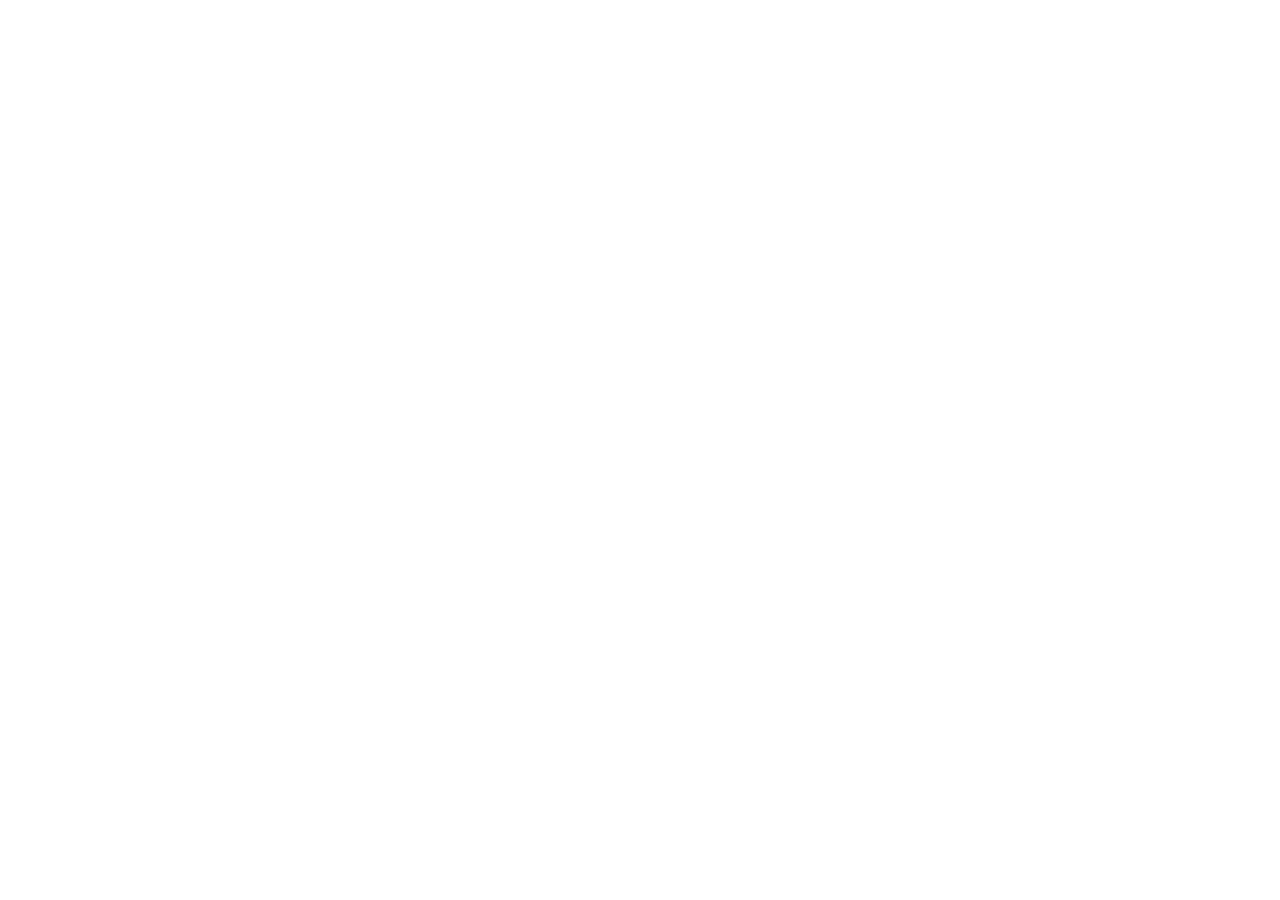
==== index.html @ 37d16799 "made html file for web portfolio" ====
<!DOCTYPE html>
<html lang="en">
<head>
    <meta charset="UTF-8">
    <meta name="viewport" content="width=device-width, initial-scale=1.0">
    <title>michaeleah's web portfolio </title>
</head>
<body>
    
</body>
</html>
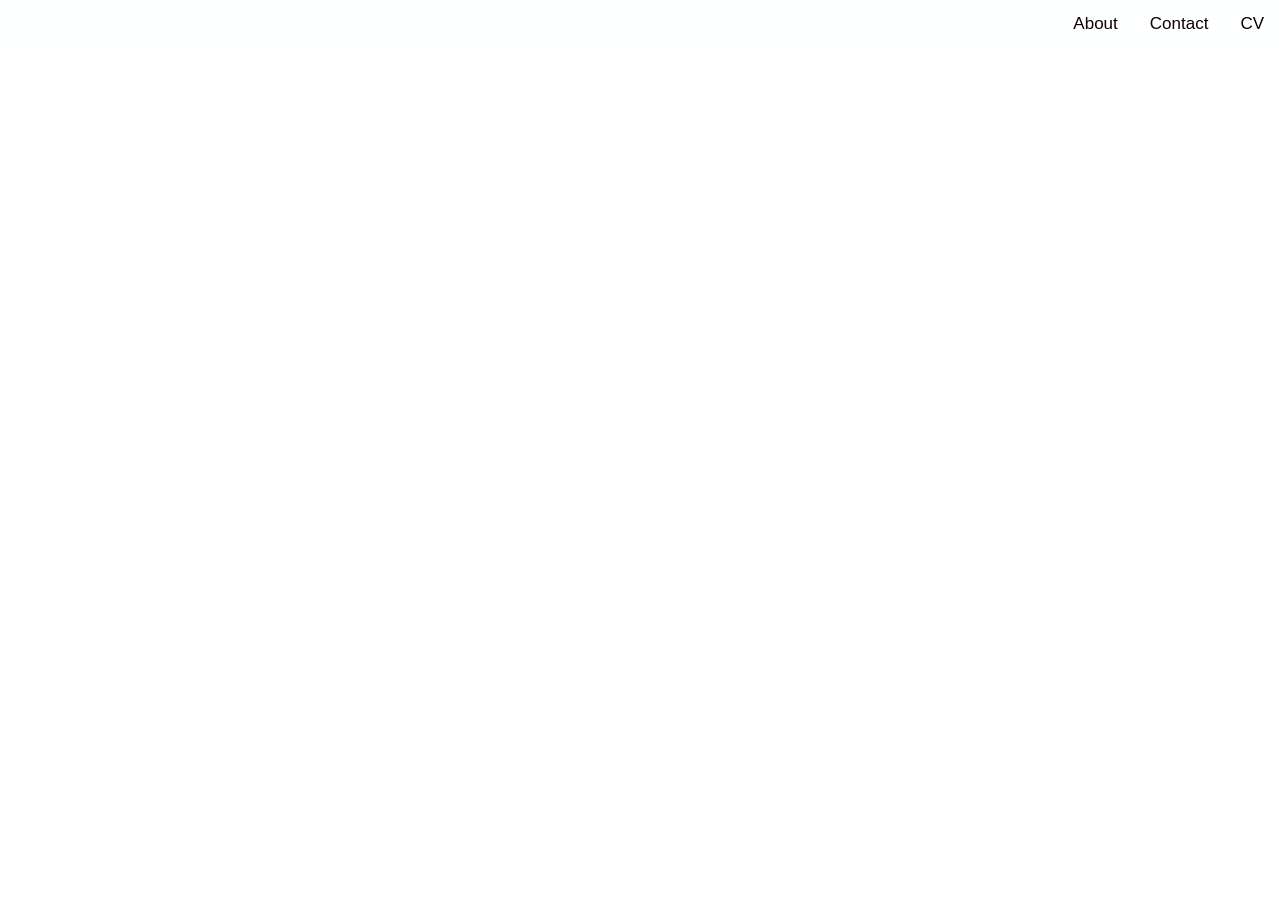
==== commit 6308338c: "added a favicon" ====
--- a/index.html
+++ b/index.html
@@ -4,8 +4,20 @@
     <meta charset="UTF-8">
     <meta name="viewport" content="width=device-width, initial-scale=1.0">
     <title>michaeleah's web portfolio </title>
+    <link rel="stylesheet" href="base.css">
+  <link rel="icon" type="image/png" href="favicon.png"> <link rel="icon" href="favicon.png">
 </head>
 <body>
+    <!--Adding a navigation bar -->
+    <div class="topnav">
+        <a href="cv.pdf" target="_blank">CV</a>
+        <a class="active" href="contact.html">Contact</a>
+        <a class="active" href="about.html">About</a>
+    </div>
+
+<div class="hero-banner">
+
+</div>
     
 </body>
 </html>
--- a/base.css
+++ b/base.css
@@ -0,0 +1,31 @@
+/* My navigation banner starts*/ 
+
+body {
+  margin: 0;
+  font-family: Arial, Helvetica, sans-serif;
+}
+
+.topnav {
+  overflow: hidden;
+  background-color: #feffff;
+}
+
+.topnav a {
+  float: right;
+  color: #070000;
+  text-align: center;
+  padding: 14px 16px;
+  text-decoration: none;
+  font-size: 17px;
+}
+
+.topnav a:hover {
+  background-color: #e7e6e4;
+  color: rgb(124, 40, 40);
+}
+
+.topnav a.active {
+  background-color: #feffff;
+  color: rgb(17, 1, 1);
+}
+/* My navigation banner ends*/ 
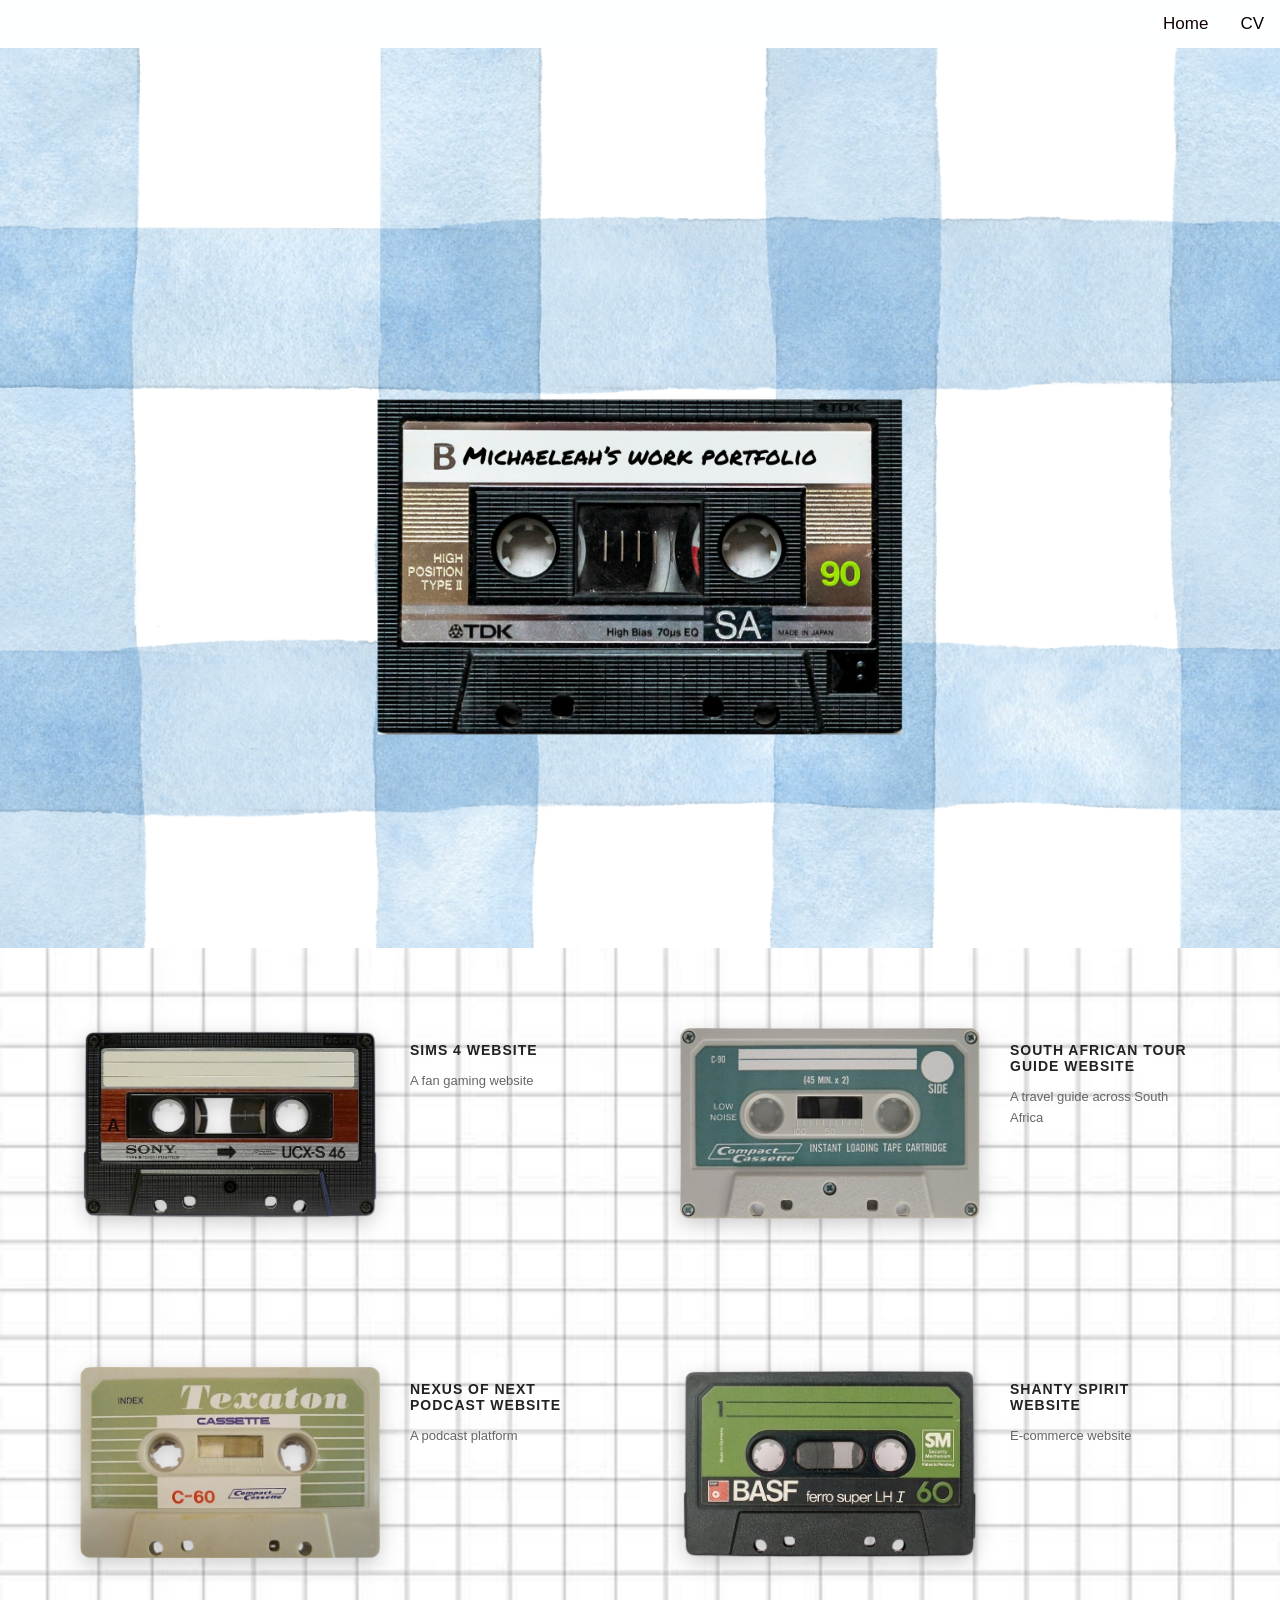
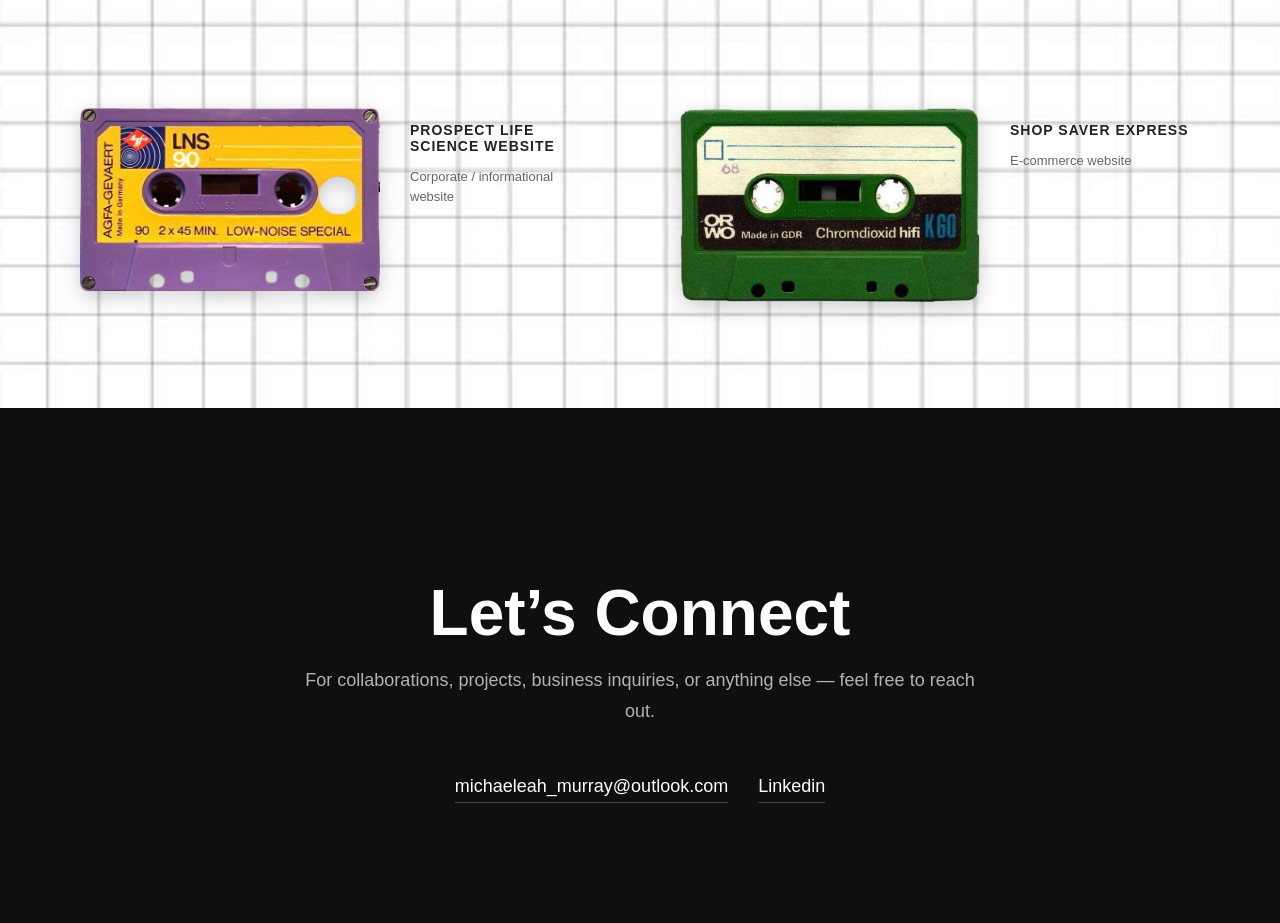
==== commit a66c8f13: "added the finishing touches" ====
--- a/index.html
+++ b/index.html
@@ -11,13 +11,95 @@
     <!--Adding a navigation bar -->
     <div class="topnav">
         <a href="cv.pdf" target="_blank">CV</a>
-        <a class="active" href="contact.html">Contact</a>
-        <a class="active" href="about.html">About</a>
+        
+        <a class="active" href="index.html">Home</a>
+    </div>
+ <section class="hero">
+    <div class="hero-content">
+    </div>
+  </section>
+
+  
+<section class="mixtape-gallery">
+
+  <!-- CARD -->
+  <a href="https://michaeleah.github.io/sims.github.io./index.html" class="mixtape-card" target="_blank">
+    <img src="mixtape_1-removebg-preview.png" alt="Sims 4 Website">
+    
+    <div class="mixtape-info">
+      <h3>SIMS 4 WEBSITE</h3>
+      <p>A fan gaming website</p>
+    </div>
+  </a>
+
+  <!-- CARD -->
+  <a href="https://michaeleah.github.io/south-africa-guide/" class="mixtape-card" target="_blank">
+    <img src="mixtape_2-removebg-preview.png" alt="South African Tour Guide">
+    
+    <div class="mixtape-info">
+      <h3>SOUTH AFRICAN TOUR GUIDE WEBSITE</h3>
+      <p>A travel guide across South Africa</p>
+    </div>
+  </a>
+
+  <!-- CARD -->
+  <a href="https://nexusofnext.com/" class="mixtape-card" target="_blank">
+    <img src="mixtape_3-removebg-preview.png" alt="Podcast Website">
+    
+    <div class="mixtape-info">
+      <h3>NEXUS OF NEXT PODCAST WEBSITE</h3>
+      <p>A podcast platform</p>
+    </div>
+  </a>
+
+  <!-- CARD -->
+  <a href=" https://shantyspirit.com/" class="mixtape-card" target="_blank">
+    <img src="mixtape_4-removebg-preview.png" alt="Shanty Spirit">
+    
+    <div class="mixtape-info">
+      <h3>SHANTY SPIRIT WEBSITE</h3>
+      <p>E-commerce website</p>
+    </div>
+  </a>
+    <a href="https://prospectlifesciences.com/" class="mixtape-card" target="_blank">
+    <img src="mixtape_5-removebg-preview.png" alt="Shanty Spirit">
+    
+    <div class="mixtape-info">
+      <h3>PROSPECT LIFE SCIENCE WEBSITE</h3>
+      <p>Corporate / informational website</p>
+    </div>
+  </a>
+
+    <a href="https://shopsaverexpress.com/" class="mixtape-card" target="_blank">
+    <img src="mixtape_6-removebg-preview.png" alt="Shanty Spirit">
+    
+    <div class="mixtape-info">
+      <h3>SHOP SAVER EXPRESS</h3>
+      <p>E-commerce website</p>
+    </div>
+  </a>
+
+</section>
+    <section class="contact-section">
+  <div class="contact-content">
+
+
+    <h2>Let’s Connect</h2>
+
+    <p class="contact-description">
+      For collaborations, projects, business inquiries, or anything else —
+      feel free to reach out.
+    </p>
+
+    <div class="contact-links">
+      <a href="mailto:your@email.com">michaeleah_murray@outlook.com</a>
+
+      <a href="https://www.linkedin.com/in/michaeleah-anne-murray-256183268/" target="_blank">
+        Linkedin
+      </a>
     </div>
 
-<div class="hero-banner">
-
-</div>
-    
+  </div>
+</section>
 </body>
 </html>
--- a/base.css
+++ b/base.css
@@ -29,3 +29,177 @@
   color: rgb(17, 1, 1);
 }
 /* My navigation banner ends*/ 
+
+/*hero image */
+.hero {
+  width: 100%
+  ;
+      height: 100vh; /* CHANGE THE HEIGHT HERE */
+      background-image: url('hero-image.png');
+      background-size: cover;
+      background-position: center;
+      background-repeat: no-repeat;
+
+      display: flex;
+      align-items: center;
+      justify-content: center;
+
+      color: white;
+      text-align: center;
+    }
+
+    .hero-content h1 {
+      font-size: 60px;
+      margin-bottom: 10px;
+    }
+
+    .hero-content p {
+      font-size: 20px;
+    }
+
+/* hero image end */
+
+.mixtape-gallery{
+    display:grid;
+    grid-template-columns: repeat(2, 1fr);
+    gap:120px 80px;
+    padding:80px;
+   
+     /* BACKGROUND IMAGE */
+    background-image: url("background\ image.jpg");
+
+    background-size: cover;
+    background-position: center;
+    background-repeat: no-repeat;
+
+    min-height:100vh;
+}
+
+/* CARD */
+.mixtape-card{
+    display:flex;
+    align-items:flex-start;
+    gap:30px;
+
+    text-decoration:none;
+    color:#222;
+
+    transition:0.3s ease;
+}
+
+.mixtape-card:hover{
+    transform:translateY(-6px);
+}
+
+/* IMAGE */
+.mixtape-card img{
+    width:300px;
+    object-fit:contain;
+
+    filter:drop-shadow(0 6px 10px rgba(0,0,0,0.2));
+    transition:0.3s ease;
+}
+
+.mixtape-card:hover img{
+    transform:scale(1.05);
+}
+
+/* TEXT */
+.mixtape-info h3{
+    font-size:14px;
+    letter-spacing:1px;
+    margin-bottom:10px;
+}
+
+.mixtape-info p{
+    font-size:13px;
+    line-height:1.6;
+    color:#666;
+    max-width:300px;
+}
+@media(max-width: 900px){
+
+  .mixtape-gallery{
+      grid-template-columns:1fr;
+      padding:40px 20px;
+  }
+
+  .mixtape-card{
+      flex-direction:column;
+  }
+
+  .mixtape-card img{
+      width:100%;
+      max-width:260px;
+  }
+
+}
+
+.contact-section {
+  padding: 120px 8%;
+  background: #0f0f0f;
+  color: white;
+  display: flex;
+  justify-content: center;
+}
+
+.contact-content {
+  max-width: 700px;
+  text-align: center;
+}
+
+.contact-label {
+  font-size: 12px;
+  letter-spacing: 4px;
+  color: #777;
+  margin-bottom: 20px;
+}
+
+.contact-content h2 {
+  font-size: 64px;
+  margin-bottom: 20px;
+  line-height: 1;
+}
+
+.contact-description {
+  color: #b3b3b3;
+  font-size: 18px;
+  line-height: 1.7;
+  margin-bottom: 50px;
+}
+
+.contact-links {
+  display: flex;
+  justify-content: center;
+  gap: 30px;
+  flex-wrap: wrap;
+}
+
+.contact-links a {
+  color: white;
+  text-decoration: none;
+  font-size: 18px;
+  border-bottom: 1px solid #444;
+  padding-bottom: 5px;
+  transition: 0.3s ease;
+}
+
+.contact-links a:hover {
+  border-color: white;
+  transform: translateY(-2px);
+}
+
+/* Mobile */
+@media (max-width: 768px) {
+  .contact-content h2 {
+    font-size: 42px;
+  }
+
+  .contact-description {
+    font-size: 16px;
+  }
+
+  .contact-links {
+    gap: 20px;
+  }
+}
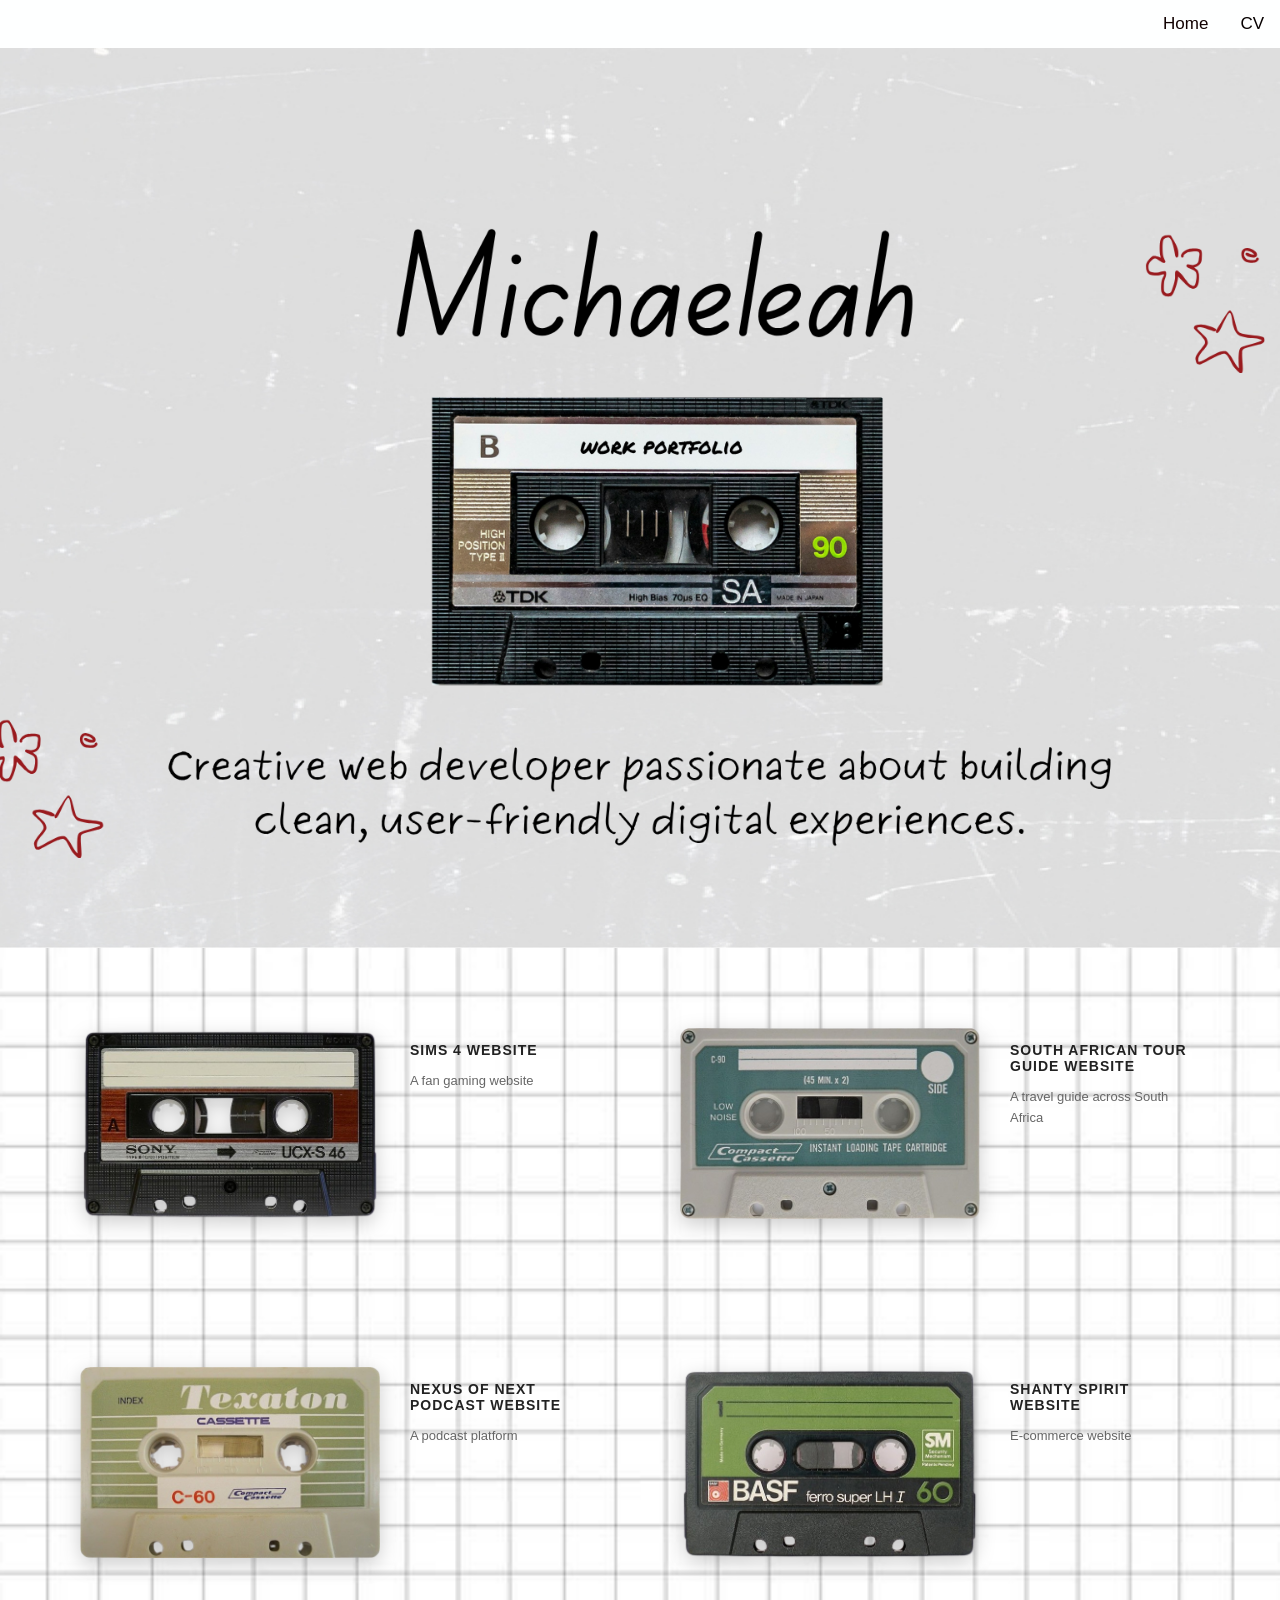
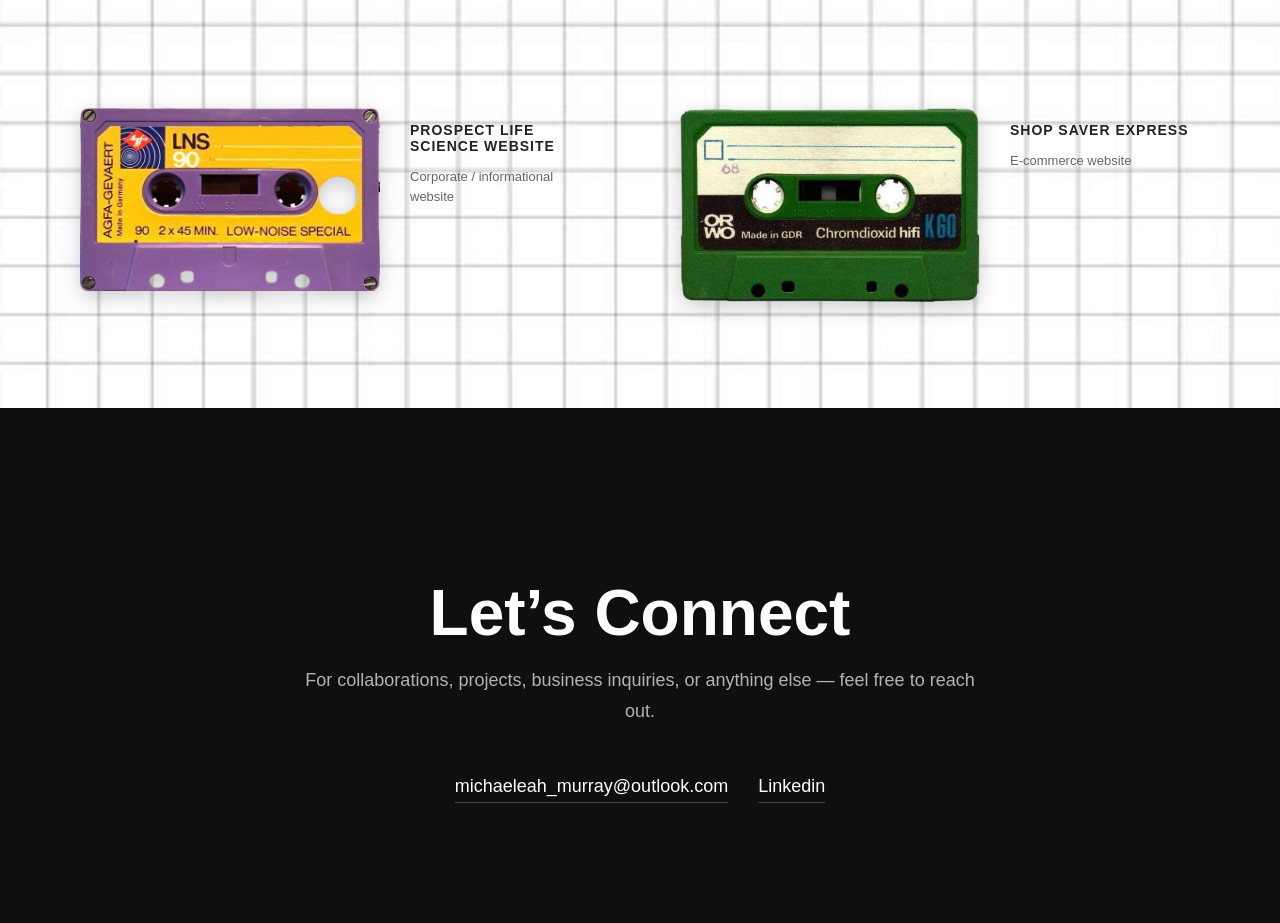
==== commit 68f68638: "adjusted hero image" ====
--- a/index.html
+++ b/index.html
@@ -14,8 +14,10 @@
         
         <a class="active" href="index.html">Home</a>
     </div>
+
  <section class="hero">
     <div class="hero-content">
+      
     </div>
   </section>
 
@@ -79,6 +81,8 @@
     </div>
   </a>
 
+
+
 </section>
     <section class="contact-section">
   <div class="contact-content">
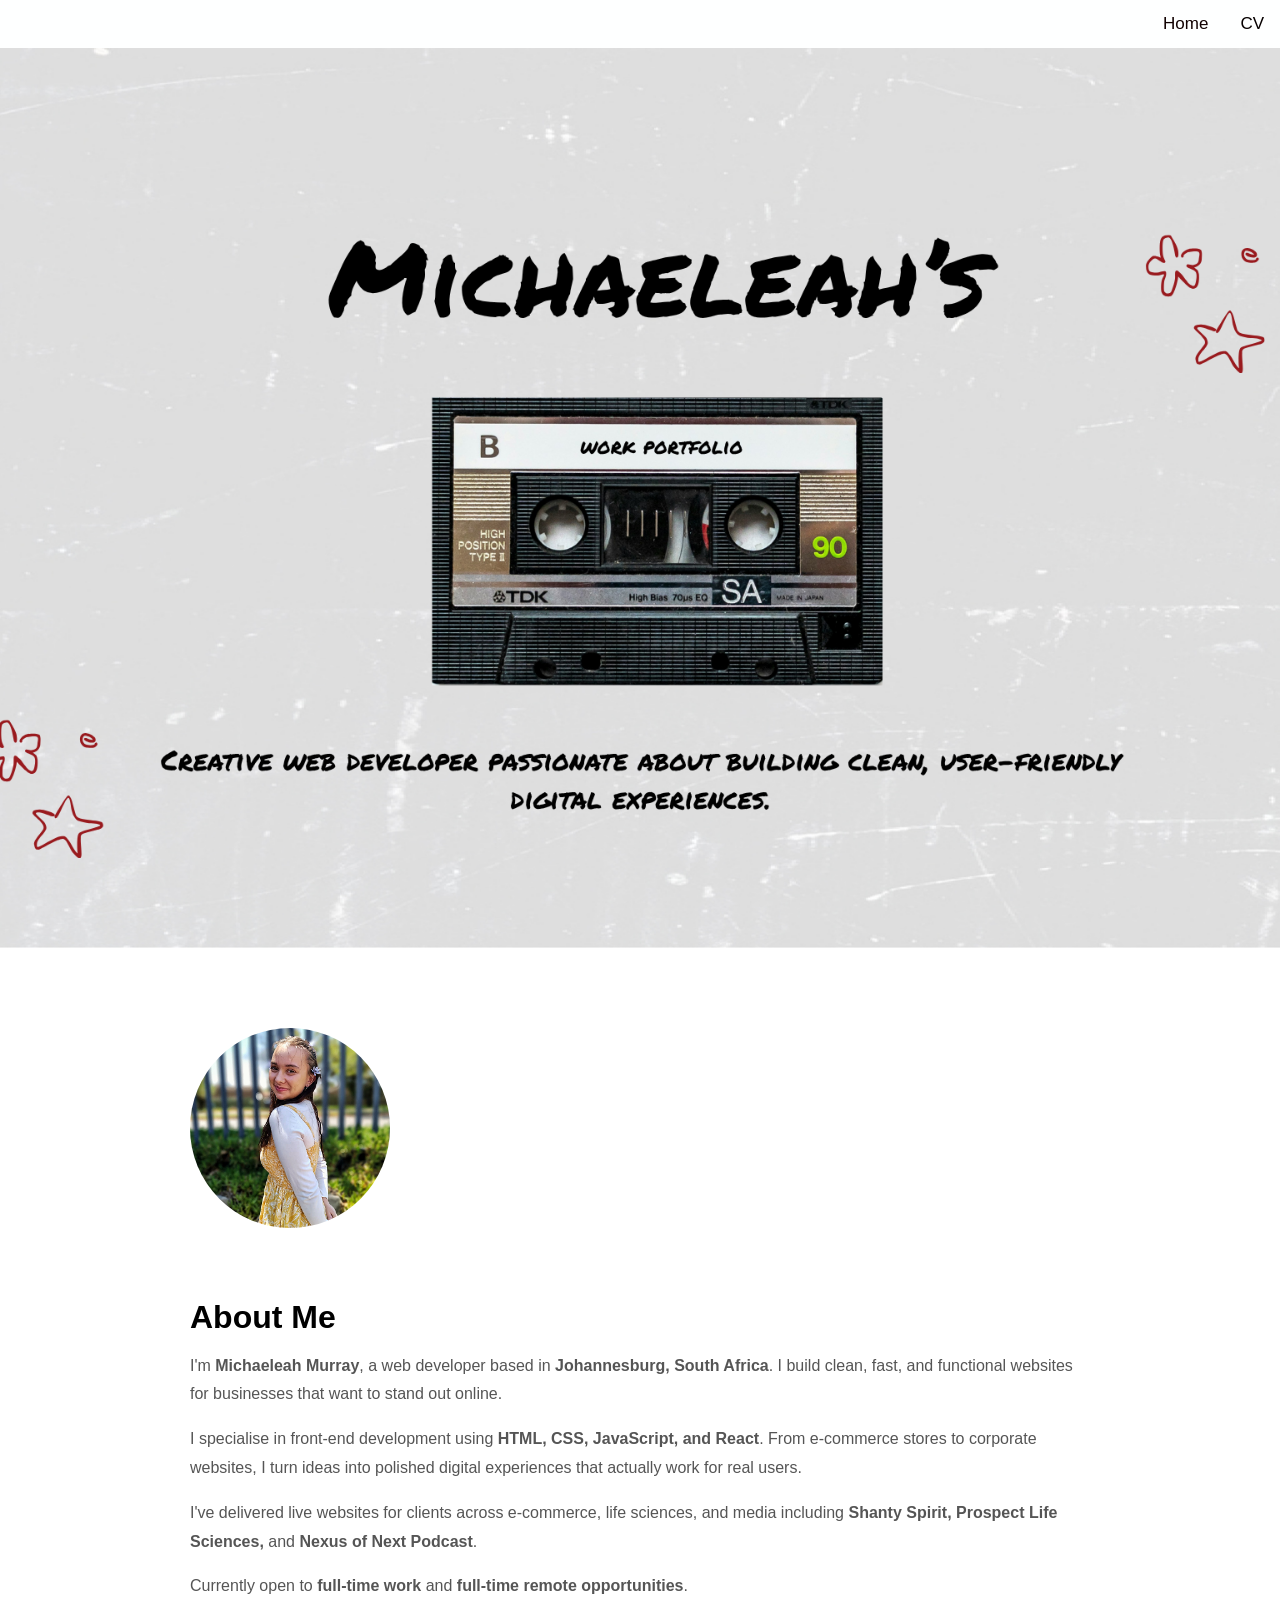
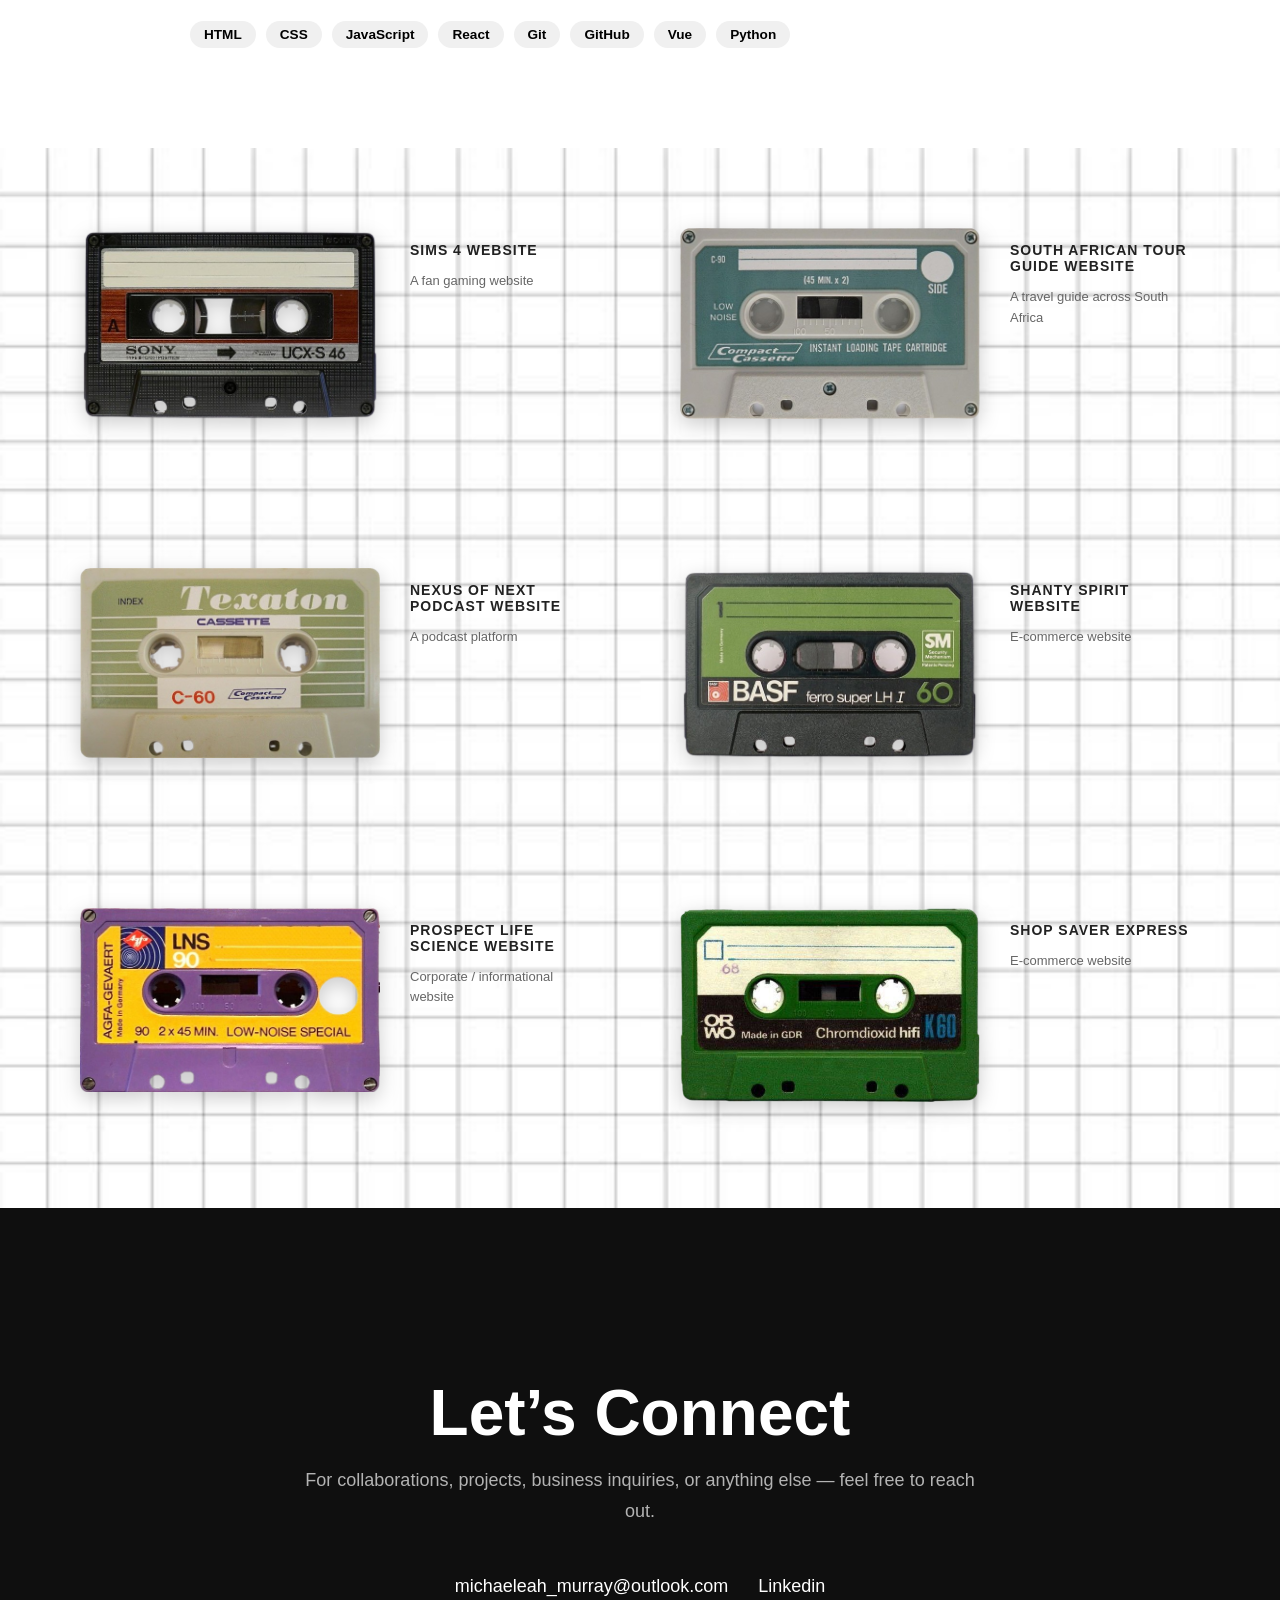
==== commit 3a4c6f6c: "added an about us page" ====
--- a/index.html
+++ b/index.html
@@ -13,6 +13,8 @@
         <a href="cv.pdf" target="_blank">CV</a>
         
         <a class="active" href="index.html">Home</a>
+        
+        
     </div>
 
  <section class="hero">
@@ -20,6 +22,61 @@
       
     </div>
   </section>
+
+  <!-- About Section -->
+<section id="about">
+  <div class="about-container">
+
+    <!-- Optional: your photo -->
+    <div class="about-image">
+      <img src="my photo.png" alt="Michaeleah Murray" />
+    </div>
+
+    <div class="about-text">
+      <h2>About Me</h2>
+
+      <p>
+        I'm <strong>Michaeleah Murray</strong>, a web developer based in
+        <strong>Johannesburg, South Africa</strong>. I build clean, fast,
+        and functional websites for businesses that want to stand out online.
+      </p>
+
+      <p>
+        I specialise in front-end development using
+        <strong>HTML, CSS, JavaScript, and React</strong>. From e-commerce
+        stores to corporate websites, I turn ideas into polished digital
+        experiences that actually work for real users.
+      </p>
+
+      <p>
+        I've delivered live websites for clients across e-commerce, life
+        sciences, and media including
+        <strong>Shanty Spirit, Prospect Life Sciences,</strong> and
+        <strong>Nexus of Next Podcast</strong>.
+      </p>
+
+      <p class="availability">
+        Currently open to <strong>full-time work</strong> and
+        <strong>full-time remote opportunities</strong>.
+      </p>
+
+      <!-- Tech Stack -->
+      <div class="tech-stack">
+        <span>HTML</span>
+        <span>CSS</span>
+        <span>JavaScript</span>
+        <span>React</span>
+        <span>Git</span>
+        <span>GitHub</span>
+        <span>Vue</span>
+        <span>Python</span>
+      </div>
+
+      <!-- CTA Buttons -->
+      
+
+  </div>
+</section>
 
   
 <section class="mixtape-gallery">
--- a/base.css
+++ b/base.css
@@ -74,8 +74,117 @@
 
     min-height:100vh;
 }
-
+.about-me h1{
+  text-align: center;
+  font-family: 'Franklin Gothic Medium', 'Arial Narrow', Arial, sans-serif;
+  font-size: 40px;
+  color: rgb(240, 234, 234);
+  margin: 0;
+  padding-top: 52px;
+}
+.about-me p{
+  font-size: 1rem;
+  line-height: 1.8;
+  margin-bottom: 12px;
+  color: white;
+}
+#about {
+  padding: 80px 20px;
+  max-width: 900px;
+  margin: 0 auto;
+}
+
+.about-container {
+  display: flex;
+  gap: 40px;
+  align-items: center;
+  flex-wrap: wrap;
+}
+
+.about-image img {
+  width: 200px;
+  height: 200px;
+  border-radius: 50%;
+  object-fit: cover;
+}
+
+.about-text h2 {
+  font-size: 2rem;
+  margin-bottom: 16px;
+}
+
+.about-text p {
+  font-size: 1rem;
+  line-height: 1.8;
+  margin-bottom: 12px;
+  color: #555;
+}
+
+.availability {
+  color: #2e7d32;
+  font-weight: 500;
+}
+
+/* Tech Stack Badges */
+.tech-stack {
+  display: flex;
+  flex-wrap: wrap;
+  gap: 10px;
+  margin: 20px 0;
+}
+
+.tech-stack span {
+  background: #f0f0f0;
+  padding: 6px 14px;
+  border-radius: 20px;
+  font-size: 0.85rem;
+  font-weight: 600;
+}
+
+/* Buttons */
+.about-cta {
+  display: flex;
+  gap: 12px;
+  margin-top: 20px;
+  flex-wrap: wrap;
+}
+
+.btn-primary {
+  background: #000;
+  color: #fff;
+  padding: 12px 24px;
+  border-radius: 6px;
+  text-decoration: none;
+  font-weight: 600;
+}
+
+.btn-secondary {
+  border: 2px solid #000;
+  color: #000;
+  padding: 12px 24px;
+  border-radius: 6px;
+  text-decoration: none;
+  font-weight: 600;
+}
+
+/* Mobile */
+@media (max-width: 600px) {
+  .about-container {
+    flex-direction: column;
+    text-align: center;
+  }
+  .tech-stack {
+    justify-content: center;
+  }
+  .about-cta {
+    justify-content: center;
+  }
+}
+.about-me{
+ background-color: #444;
+ min-height: 100vh;
 /* CARD */
+}
 .mixtape-card{
     display:flex;
     align-items:flex-start;
@@ -203,3 +312,8 @@
     gap: 20px;
   }
 }
+@media (max-width: 768px) {
+  .hero {
+    height: 40vh;
+  }
+}
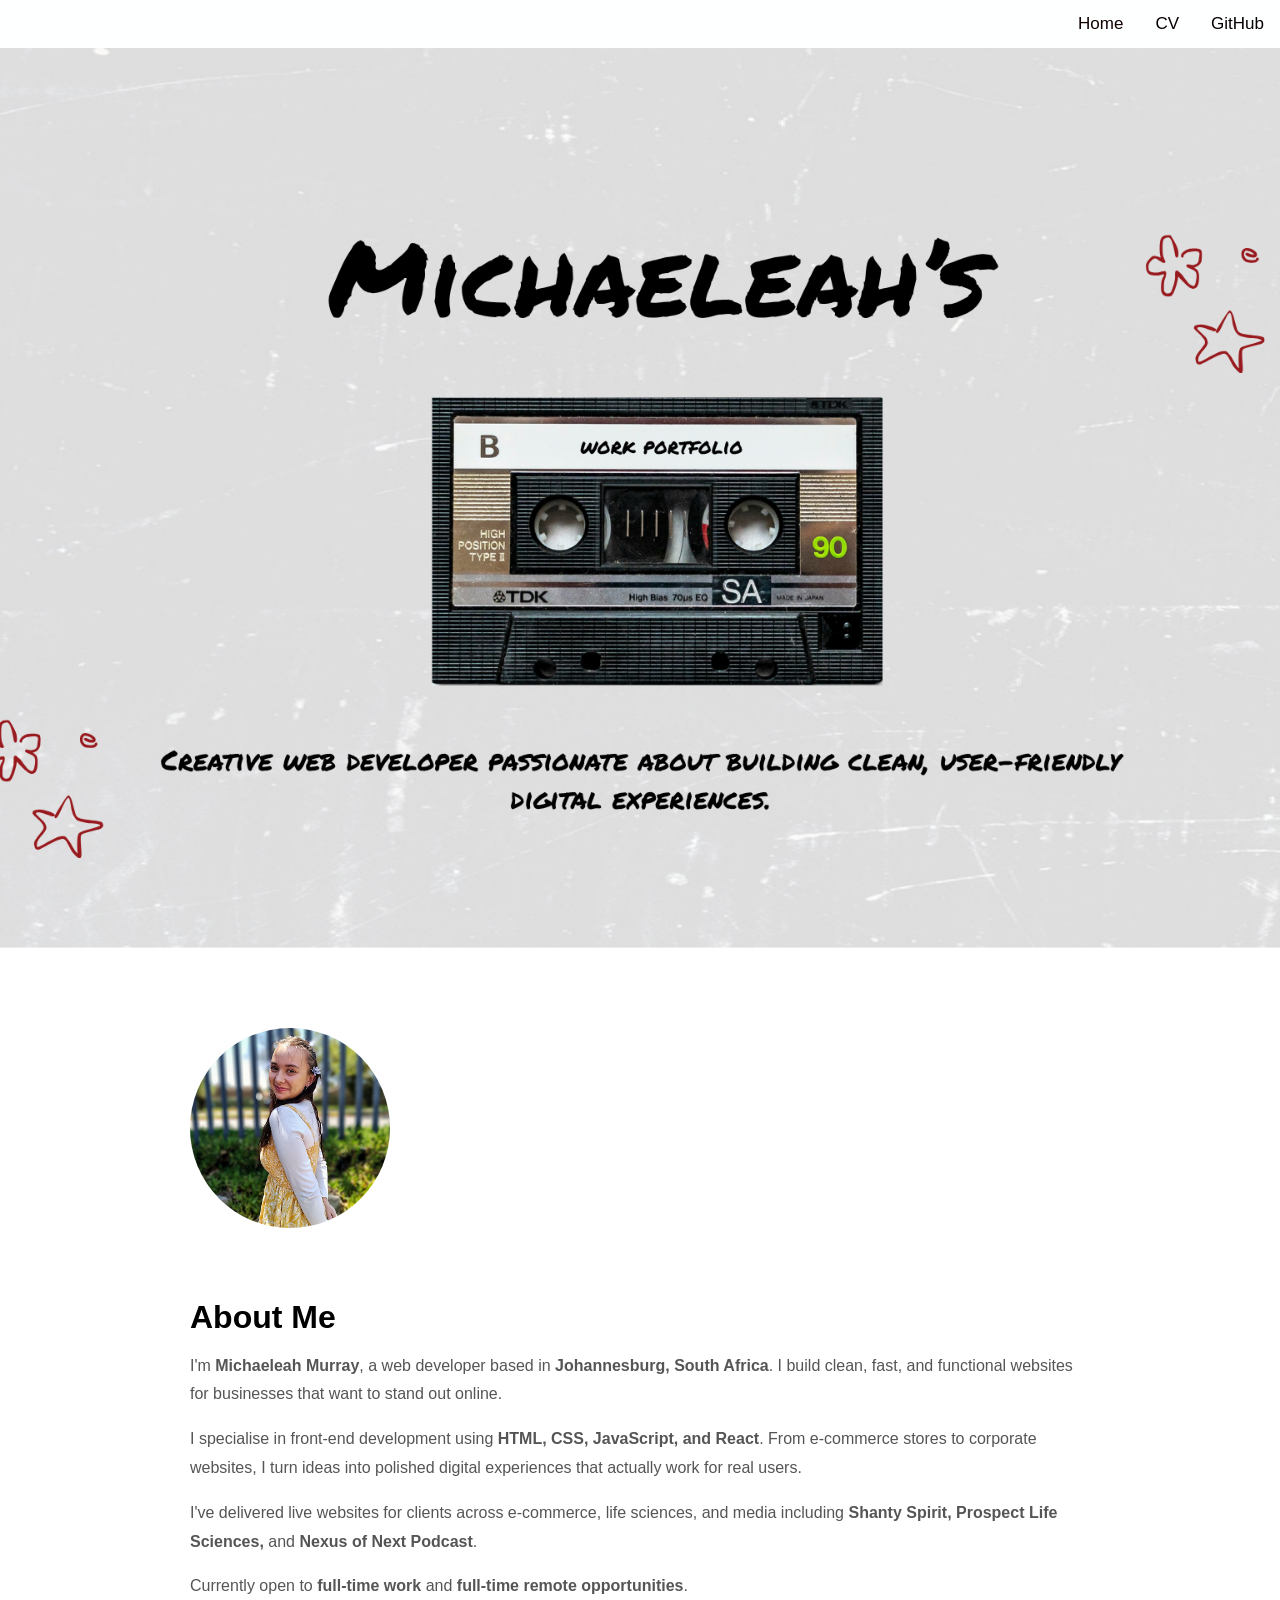
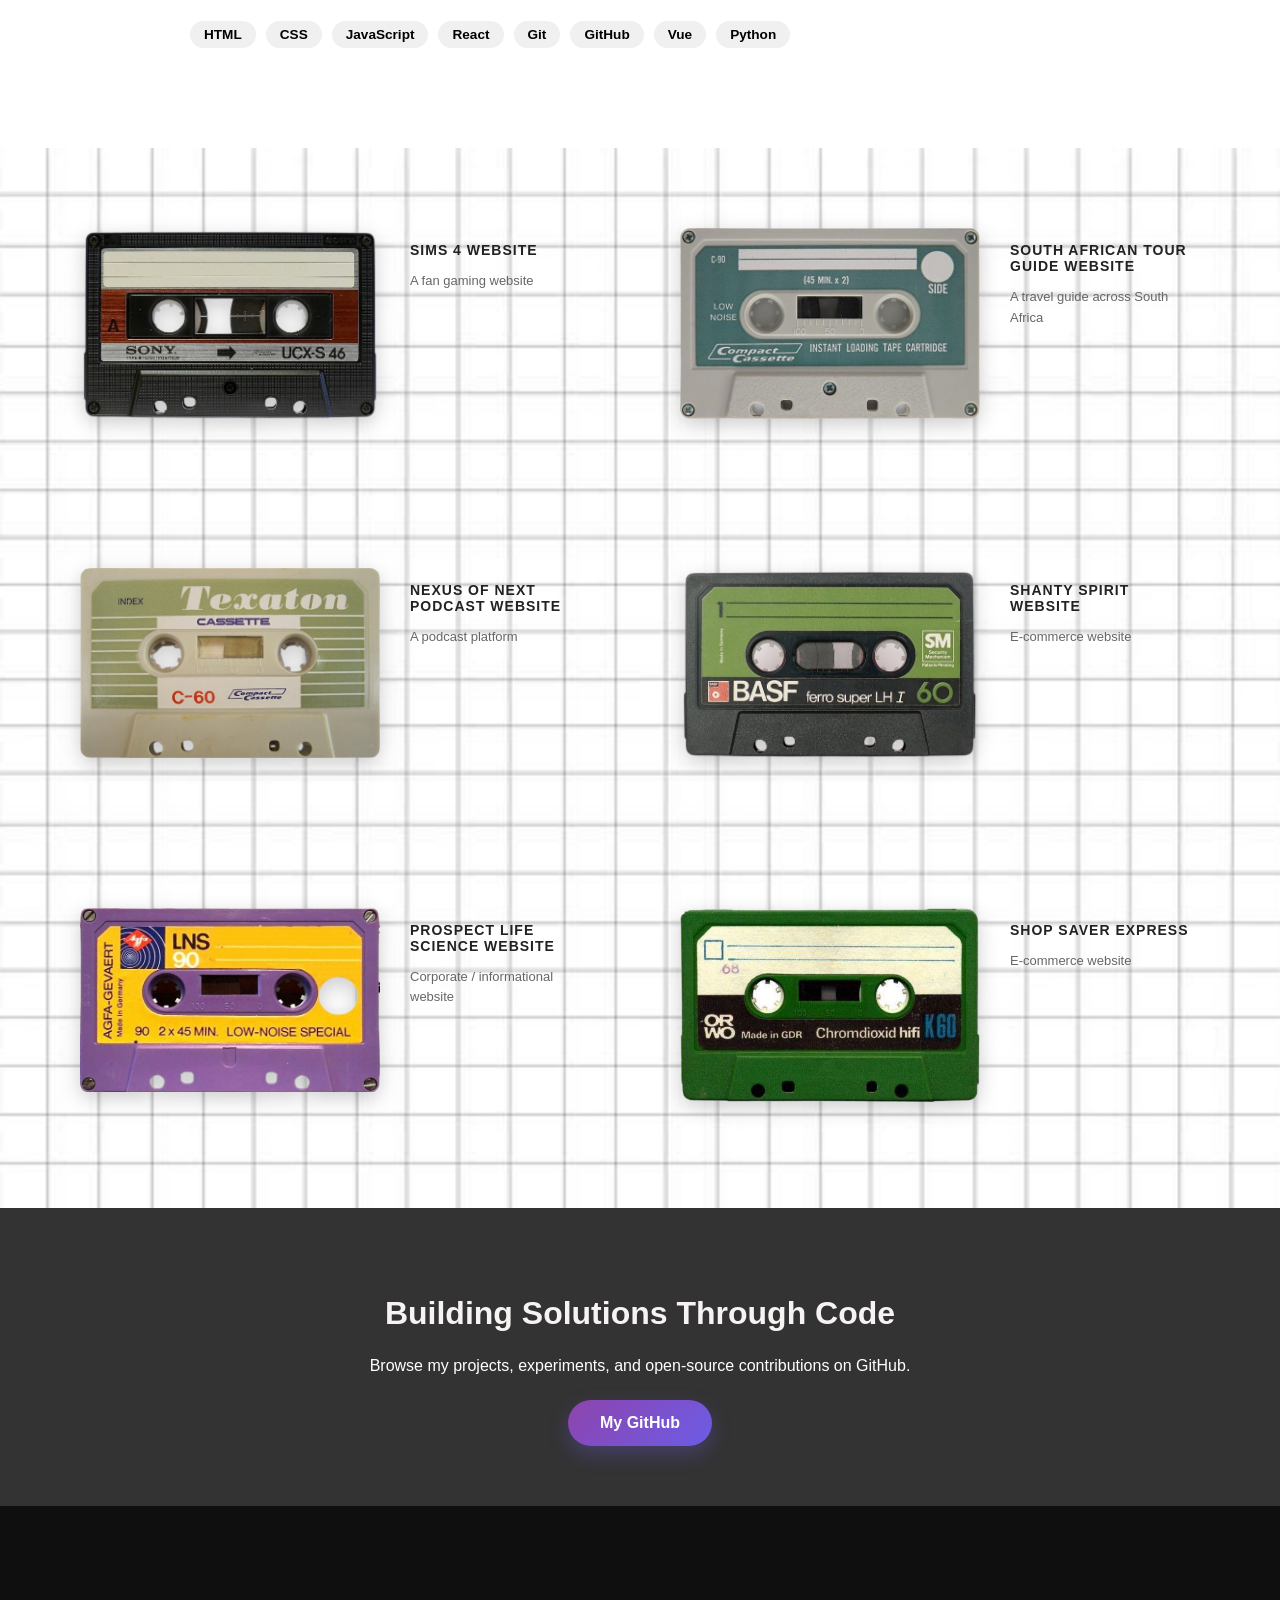
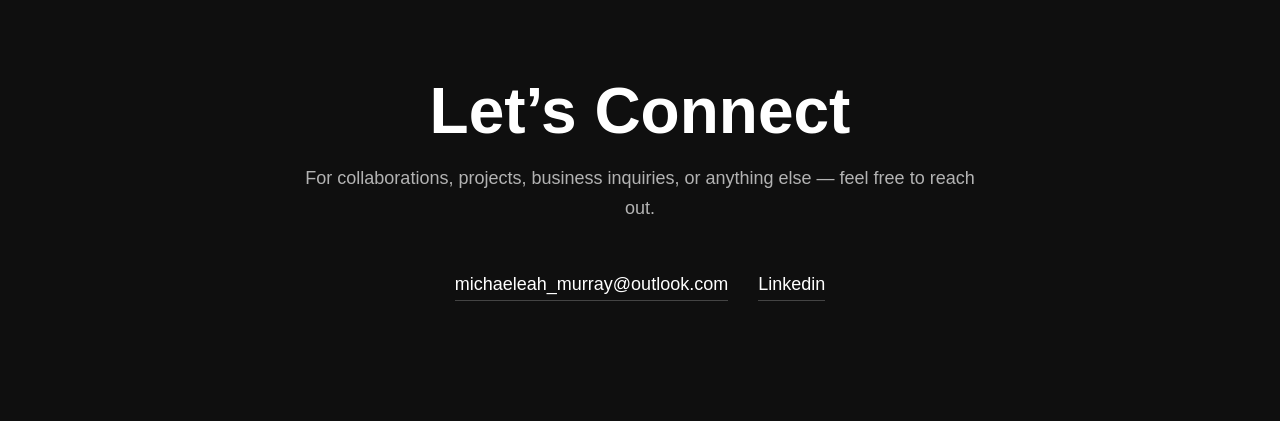
==== commit 8570db1f: "added a Github link to my portfolio" ====
--- a/index.html
+++ b/index.html
@@ -10,9 +10,12 @@
 <body>
     <!--Adding a navigation bar -->
     <div class="topnav">
+      <a href="https://github.com/michaeleah" target="_blank">GitHub</a>
         <a href="cv.pdf" target="_blank">CV</a>
         
         <a class="active" href="index.html">Home</a>
+
+         
         
         
     </div>
@@ -139,8 +142,19 @@
   </a>
 
 
+ 
 
 </section>
+
+ <section class="my-github">
+    <h2>Building Solutions Through Code</h2>
+    <p>Browse my projects, experiments, and open-source contributions on GitHub.</p>
+    <a href="https://github.com/michaeleah" target="_blank" class="github-btn">
+        My GitHub
+    </a>
+</section>
+
+  
     <section class="contact-section">
   <div class="contact-content">
 
--- a/base.css
+++ b/base.css
@@ -185,6 +185,45 @@
  min-height: 100vh;
 /* CARD */
 }
+.my-github {
+    text-align: center;
+    padding: 60px 20px;
+    background-color: #333;
+}
+
+.my-github h2 {
+    margin-bottom: 25px;
+    font-size: 2rem;
+    color: #f7f3f3;
+}
+.my-github p{
+  margin-bottom: 25px;
+  font-size: 1rem;
+  color: white;
+}
+
+.github-btn {
+    display: inline-block;
+    padding: 14px 32px;
+    background: linear-gradient(135deg, #8e44ad, #6c5ce7);
+    color: white;
+    text-decoration: none;
+    font-weight: 600;
+    border-radius: 50px;
+    box-shadow: 0 8px 20px rgba(108, 92, 231, 0.3);
+    transition: all 0.3s ease;
+}
+
+.github-btn:hover {
+    transform: translateY(-3px);
+    box-shadow: 0 12px 25px rgba(108, 92, 231, 0.4);
+    background: linear-gradient(135deg, #9b59b6, #7d6df0);
+}
+
+.github-btn:active {
+    transform: translateY(0);
+}
+
 .mixtape-card{
     display:flex;
     align-items:flex-start;
